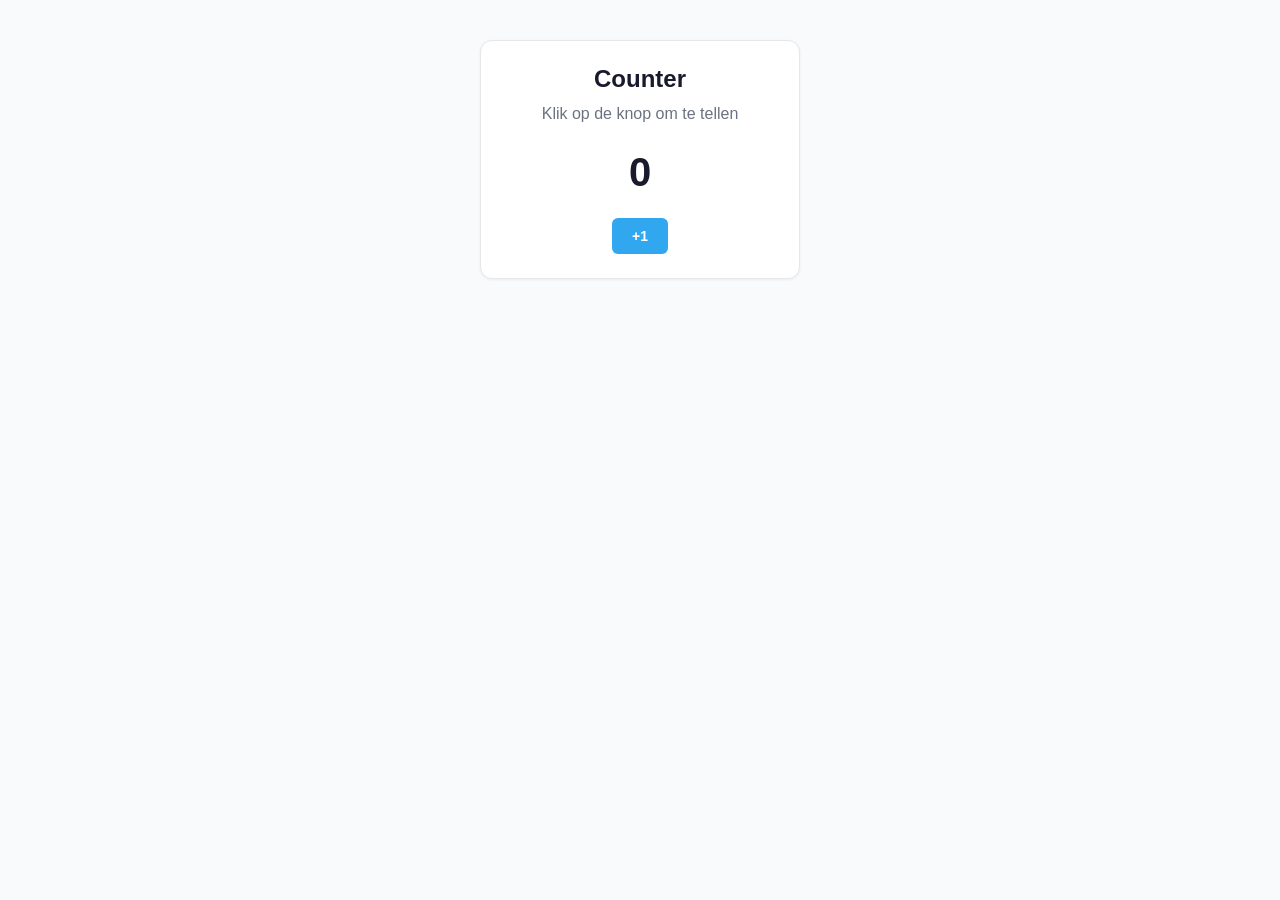
==== snippets/example-counter/index.html @ 6aada0f8 "static javascript" ====
<!DOCTYPE html>
<html lang="nl">
<head>
  <meta charset="UTF-8">
  <meta name="viewport" content="width=device-width, initial-scale=1.0">
  <title>Example Counter — Preview</title>
  <link rel="stylesheet" href="../../shared/styles.css">
  <style>
    body { padding: 2rem; background: #f9fafb; }
  </style>
</head>
<body>

  <div id="sb-counter"></div>
  <script src="snippet.js"></script>

</body>
</html>
---- shared/styles.css ----
/* ==========================================================================
   Marketing JS — Shared Styles
   Centraal stylesheet voor alle marketing snippets.

   Lokaal:    relatief pad (../../shared/styles.css)
   Productie: https://cdn.jsdelivr.net/gh/[OWNER]/marketing-js@main/shared/styles.css
   ========================================================================== */

/* Reset voor embedded snippets */
.sb-widget,
.sb-widget *,
.sb-widget *::before,
.sb-widget *::after {
  box-sizing: border-box;
  margin: 0;
  padding: 0;
}

.sb-widget {
  font-family: -apple-system, BlinkMacSystemFont, 'Segoe UI', Roboto, Oxygen,
    Ubuntu, Cantarell, 'Helvetica Neue', sans-serif;
  font-size: 16px;
  line-height: 1.5;
  color: #1a1a2e;
}

/* ---------- Typography ---------- */

.sb-widget h1,
.sb-widget h2,
.sb-widget h3 {
  font-weight: 700;
  line-height: 1.2;
}

.sb-widget h1 { font-size: 2rem; }
.sb-widget h2 { font-size: 1.5rem; }
.sb-widget h3 { font-size: 1.25rem; }

.sb-widget p {
  margin-bottom: 1rem;
}

/* ---------- Buttons ---------- */

.sb-btn {
  display: inline-flex;
  align-items: center;
  justify-content: center;
  padding: 0.625rem 1.25rem;
  border: none;
  border-radius: 6px;
  font-size: 0.875rem;
  font-weight: 600;
  cursor: pointer;
  transition: background-color 0.2s ease, transform 0.1s ease;
  text-decoration: none;
}

.sb-btn:hover {
  transform: translateY(-1px);
}

.sb-btn:active {
  transform: translateY(0);
}

.sb-btn-primary {
  background-color: #31a7f0;
  color: #fff;
}

.sb-btn-primary:hover {
  background-color: #2896d9;
}

.sb-btn-secondary {
  background-color: #e8f4fd;
  color: #31a7f0;
}

.sb-btn-secondary:hover {
  background-color: #d4ecfb;
}

/* ---------- Cards ---------- */

.sb-card {
  background: #fff;
  border: 1px solid #e5e7eb;
  border-radius: 12px;
  padding: 1.5rem;
  box-shadow: 0 1px 3px rgba(0, 0, 0, 0.06);
}

/* ---------- Utility ---------- */

.sb-text-center { text-align: center; }
.sb-text-muted  { color: #6b7280; }
.sb-mt-1 { margin-top: 0.5rem; }
.sb-mt-2 { margin-top: 1rem; }
.sb-mt-3 { margin-top: 1.5rem; }
.sb-mb-1 { margin-bottom: 0.5rem; }
.sb-mb-2 { margin-bottom: 1rem; }
.sb-mb-3 { margin-bottom: 1.5rem; }
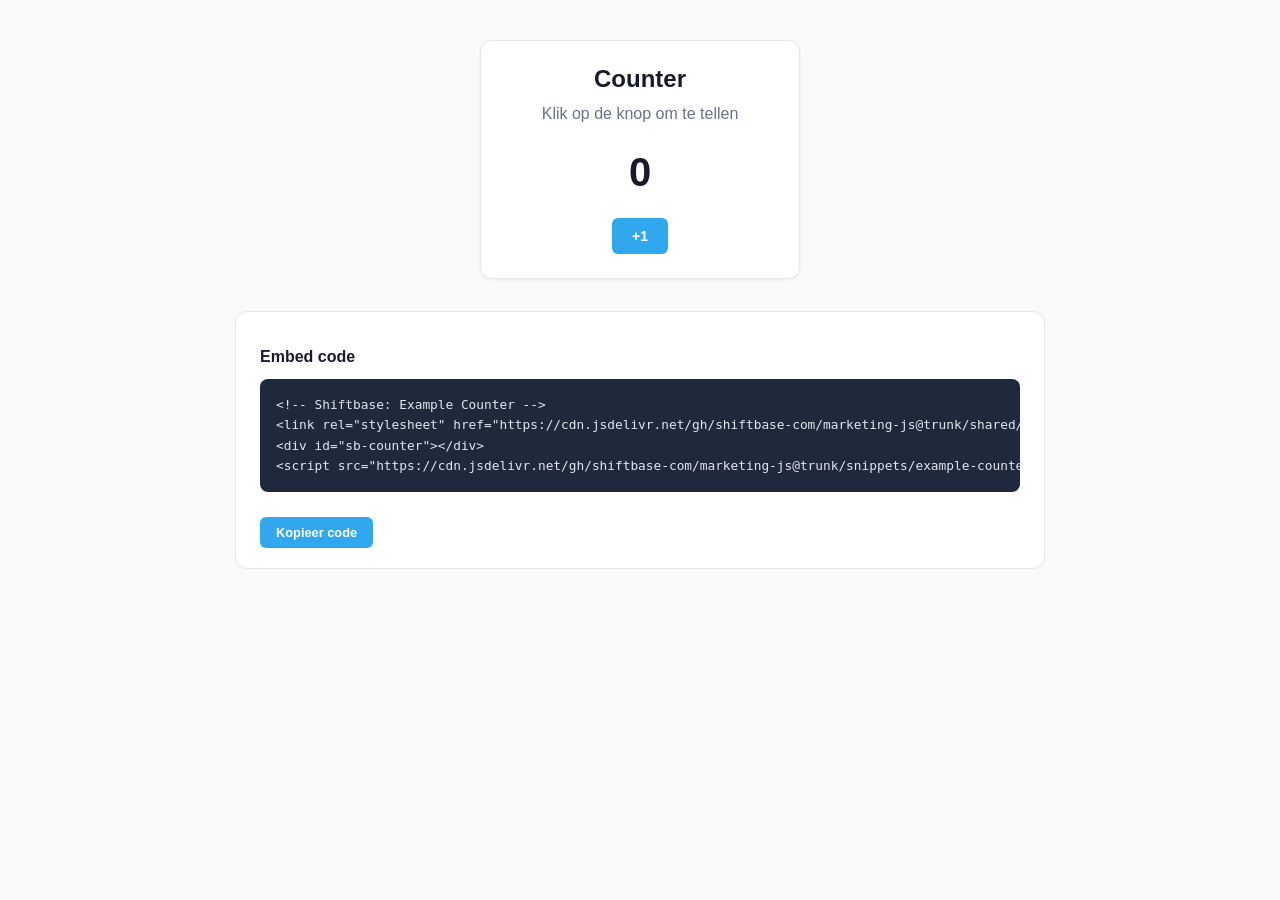
==== commit ccaca0a2: "update" ====
--- a/snippets/example-counter/index.html
+++ b/snippets/example-counter/index.html
@@ -6,7 +6,12 @@
   <title>Example Counter — Preview</title>
   <link rel="stylesheet" href="../../shared/styles.css">
   <style>
-    body { padding: 2rem; background: #f9fafb; }
+    body { padding: 2rem; background: #f9fafb; font-family: -apple-system, BlinkMacSystemFont, 'Segoe UI', Roboto, sans-serif; color: #1a1a2e; }
+    .sb-embed-block { max-width: 760px; margin: 2rem auto 0; background: #fff; border: 1px solid #e5e7eb; border-radius: 12px; padding: 1.25rem 1.5rem; }
+    .sb-embed-block h3 { font-size: 1rem; margin-bottom: 0.5rem; }
+    .sb-embed-block pre { background: #1e293b; color: #e2e8f0; border-radius: 8px; padding: 1rem; overflow-x: auto; font-size: 0.8rem; line-height: 1.6; white-space: pre; }
+    .sb-embed-block button { margin-top: 0.75rem; padding: 0.5rem 1rem; background: #31a7f0; color: #fff; border: none; border-radius: 6px; font-size: 0.8rem; font-weight: 600; cursor: pointer; }
+    .sb-embed-block button:hover { background: #2891d4; }
   </style>
 </head>
 <body>
@@ -14,5 +19,14 @@
   <div id="sb-counter"></div>
   <script src="snippet.js"></script>
 
+  <div class="sb-embed-block">
+    <h3>Embed code</h3>
+    <pre id="sb-embed-code">&lt;!-- Shiftbase: Example Counter --&gt;
+&lt;link rel="stylesheet" href="https://cdn.jsdelivr.net/gh/shiftbase-com/marketing-js@trunk/shared/styles.css"&gt;
+&lt;div id="sb-counter"&gt;&lt;/div&gt;
+&lt;script src="https://cdn.jsdelivr.net/gh/shiftbase-com/marketing-js@trunk/snippets/example-counter/snippet.js"&gt;&lt;/script&gt;</pre>
+    <button onclick="navigator.clipboard.writeText(document.getElementById('sb-embed-code').textContent).then(function(){this.textContent='Gekopieerd!'}.bind(this))">Kopieer code</button>
+  </div>
+
 </body>
 </html>
--- a/shared/styles.css
+++ b/shared/styles.css
@@ -3,7 +3,7 @@
    Centraal stylesheet voor alle marketing snippets.
 
    Lokaal:    relatief pad (../../shared/styles.css)
-   Productie: https://cdn.jsdelivr.net/gh/[OWNER]/marketing-js@main/shared/styles.css
+   Productie: https://cdn.jsdelivr.net/gh/shiftbase-com/marketing-js@trunk/shared/styles.css
    ========================================================================== */
 
 /* Reset voor embedded snippets */
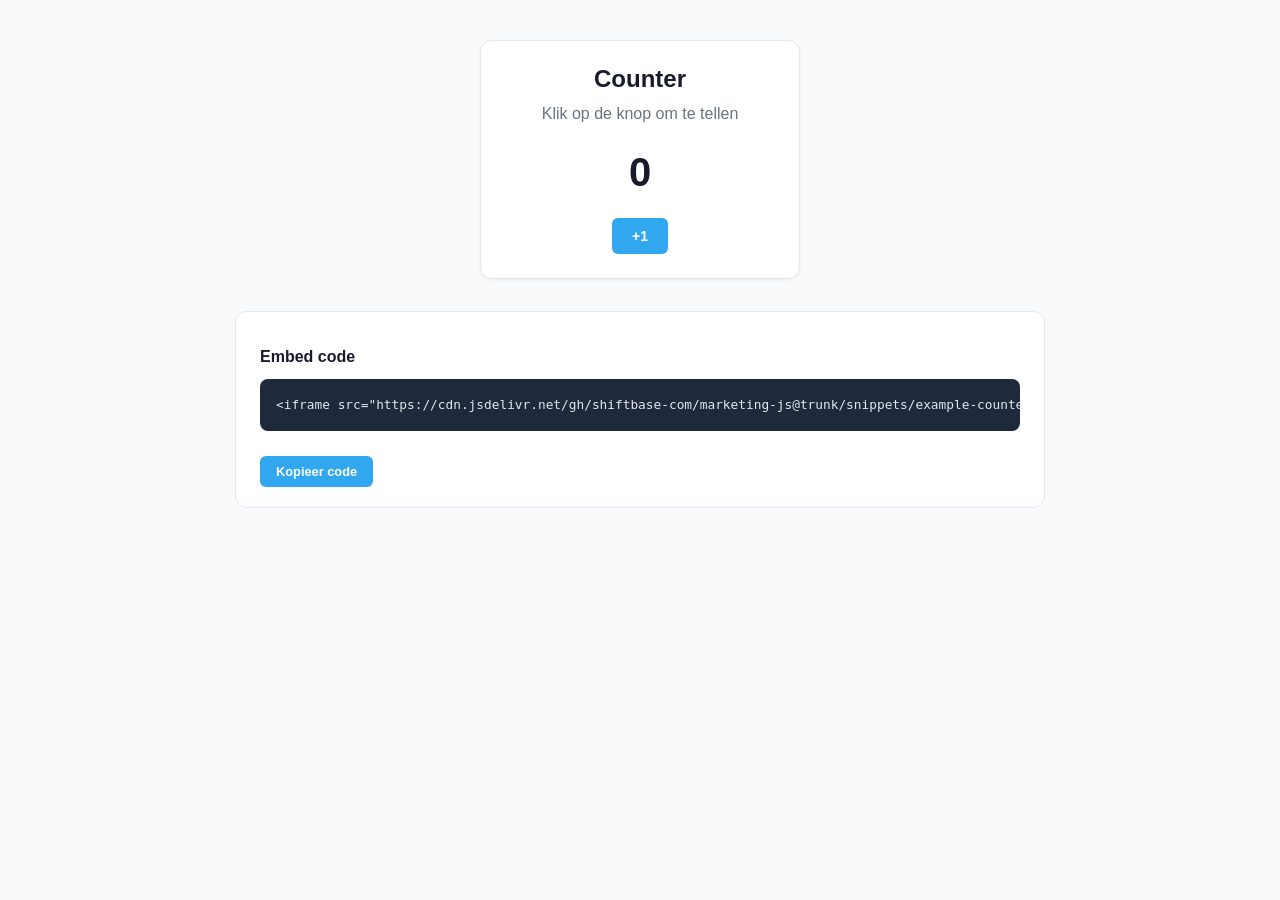
==== commit a03d4815: "update" ====
--- a/snippets/example-counter/index.html
+++ b/snippets/example-counter/index.html
@@ -21,10 +21,7 @@
 
   <div class="sb-embed-block">
     <h3>Embed code</h3>
-    <pre id="sb-embed-code">&lt;!-- Shiftbase: Example Counter --&gt;
-&lt;link rel="stylesheet" href="https://cdn.jsdelivr.net/gh/shiftbase-com/marketing-js@trunk/shared/styles.css"&gt;
-&lt;div id="sb-counter"&gt;&lt;/div&gt;
-&lt;script src="https://cdn.jsdelivr.net/gh/shiftbase-com/marketing-js@trunk/snippets/example-counter/snippet.js"&gt;&lt;/script&gt;</pre>
+    <pre id="sb-embed-code">&lt;iframe src="https://cdn.jsdelivr.net/gh/shiftbase-com/marketing-js@trunk/snippets/example-counter/embed.html" style="width:100%;border:none;" loading="lazy"&gt;&lt;/iframe&gt;</pre>
     <button onclick="navigator.clipboard.writeText(document.getElementById('sb-embed-code').textContent).then(function(){this.textContent='Gekopieerd!'}.bind(this))">Kopieer code</button>
   </div>
 
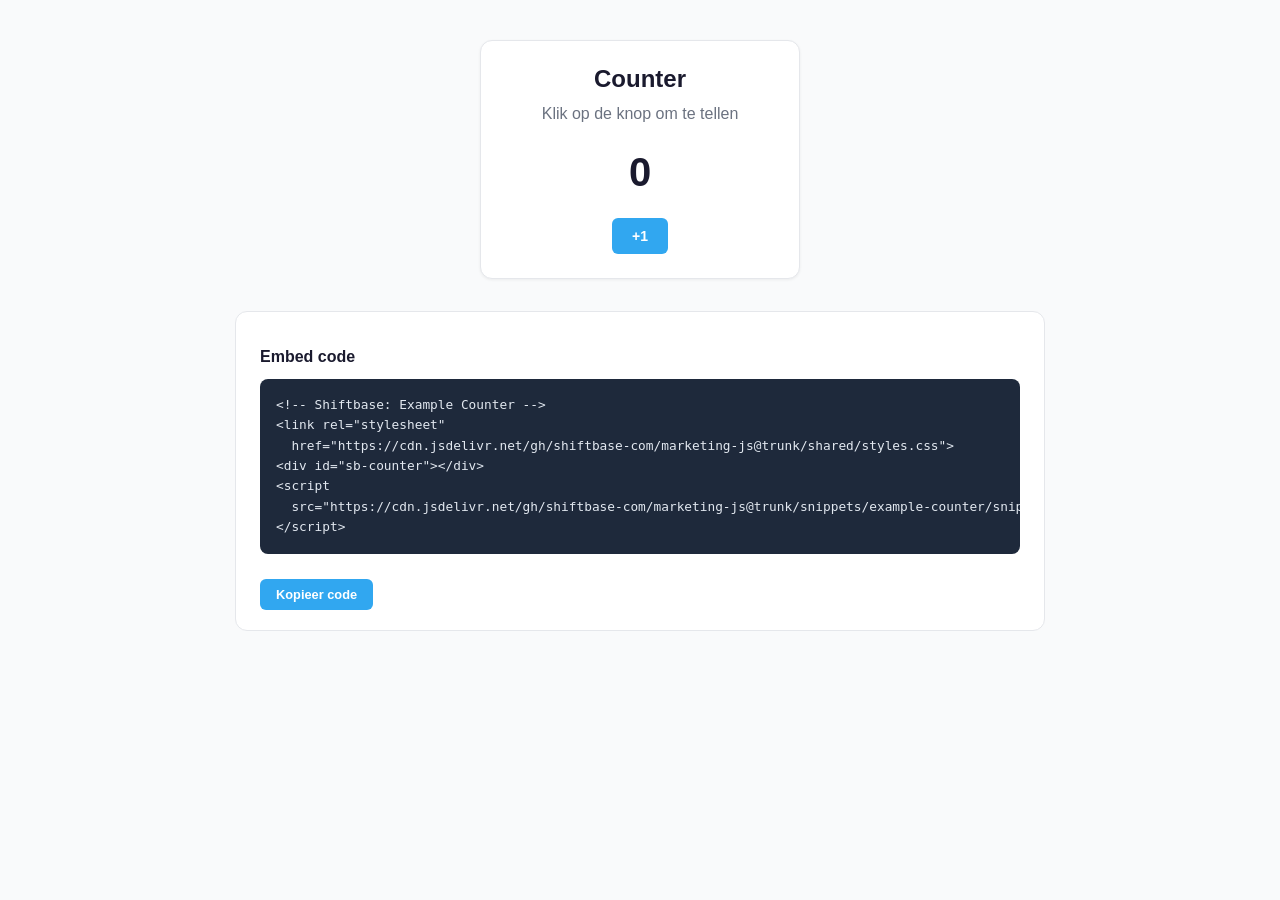
==== commit c1034ccf: "update" ====
--- a/snippets/example-counter/index.html
+++ b/snippets/example-counter/index.html
@@ -21,7 +21,13 @@
 
   <div class="sb-embed-block">
     <h3>Embed code</h3>
-    <pre id="sb-embed-code">&lt;iframe src="https://cdn.jsdelivr.net/gh/shiftbase-com/marketing-js@trunk/snippets/example-counter/embed.html" style="width:100%;border:none;" loading="lazy"&gt;&lt;/iframe&gt;</pre>
+    <pre id="sb-embed-code">&lt;!-- Shiftbase: Example Counter --&gt;
+&lt;link rel="stylesheet"
+  href="https://cdn.jsdelivr.net/gh/shiftbase-com/marketing-js@trunk/shared/styles.css"&gt;
+&lt;div id="sb-counter"&gt;&lt;/div&gt;
+&lt;script
+  src="https://cdn.jsdelivr.net/gh/shiftbase-com/marketing-js@trunk/snippets/example-counter/snippet.js"&gt;
+&lt;/script&gt;</pre>
     <button onclick="navigator.clipboard.writeText(document.getElementById('sb-embed-code').textContent).then(function(){this.textContent='Gekopieerd!'}.bind(this))">Kopieer code</button>
   </div>
 
--- a/shared/styles.css
+++ b/shared/styles.css
@@ -43,7 +43,7 @@
 
 /* ---------- Buttons ---------- */
 
-.sb-btn {
+.sb-widget .sb-btn {
   display: inline-flex;
   align-items: center;
   justify-content: center;
@@ -57,35 +57,35 @@
   text-decoration: none;
 }
 
-.sb-btn:hover {
+.sb-widget .sb-btn:hover {
   transform: translateY(-1px);
 }
 
-.sb-btn:active {
+.sb-widget .sb-btn:active {
   transform: translateY(0);
 }
 
-.sb-btn-primary {
+.sb-widget .sb-btn-primary {
   background-color: #31a7f0;
   color: #fff;
 }
 
-.sb-btn-primary:hover {
+.sb-widget .sb-btn-primary:hover {
   background-color: #2896d9;
 }
 
-.sb-btn-secondary {
+.sb-widget .sb-btn-secondary {
   background-color: #e8f4fd;
   color: #31a7f0;
 }
 
-.sb-btn-secondary:hover {
+.sb-widget .sb-btn-secondary:hover {
   background-color: #d4ecfb;
 }
 
 /* ---------- Cards ---------- */
 
-.sb-card {
+.sb-widget .sb-card {
   background: #fff;
   border: 1px solid #e5e7eb;
   border-radius: 12px;
@@ -95,11 +95,11 @@
 
 /* ---------- Utility ---------- */
 
-.sb-text-center { text-align: center; }
-.sb-text-muted  { color: #6b7280; }
-.sb-mt-1 { margin-top: 0.5rem; }
-.sb-mt-2 { margin-top: 1rem; }
-.sb-mt-3 { margin-top: 1.5rem; }
-.sb-mb-1 { margin-bottom: 0.5rem; }
-.sb-mb-2 { margin-bottom: 1rem; }
-.sb-mb-3 { margin-bottom: 1.5rem; }
+.sb-widget .sb-text-center { text-align: center; }
+.sb-widget .sb-text-muted  { color: #6b7280; }
+.sb-widget .sb-mt-1 { margin-top: 0.5rem; }
+.sb-widget .sb-mt-2 { margin-top: 1rem; }
+.sb-widget .sb-mt-3 { margin-top: 1.5rem; }
+.sb-widget .sb-mb-1 { margin-bottom: 0.5rem; }
+.sb-widget .sb-mb-2 { margin-bottom: 1rem; }
+.sb-widget .sb-mb-3 { margin-bottom: 1.5rem; }
